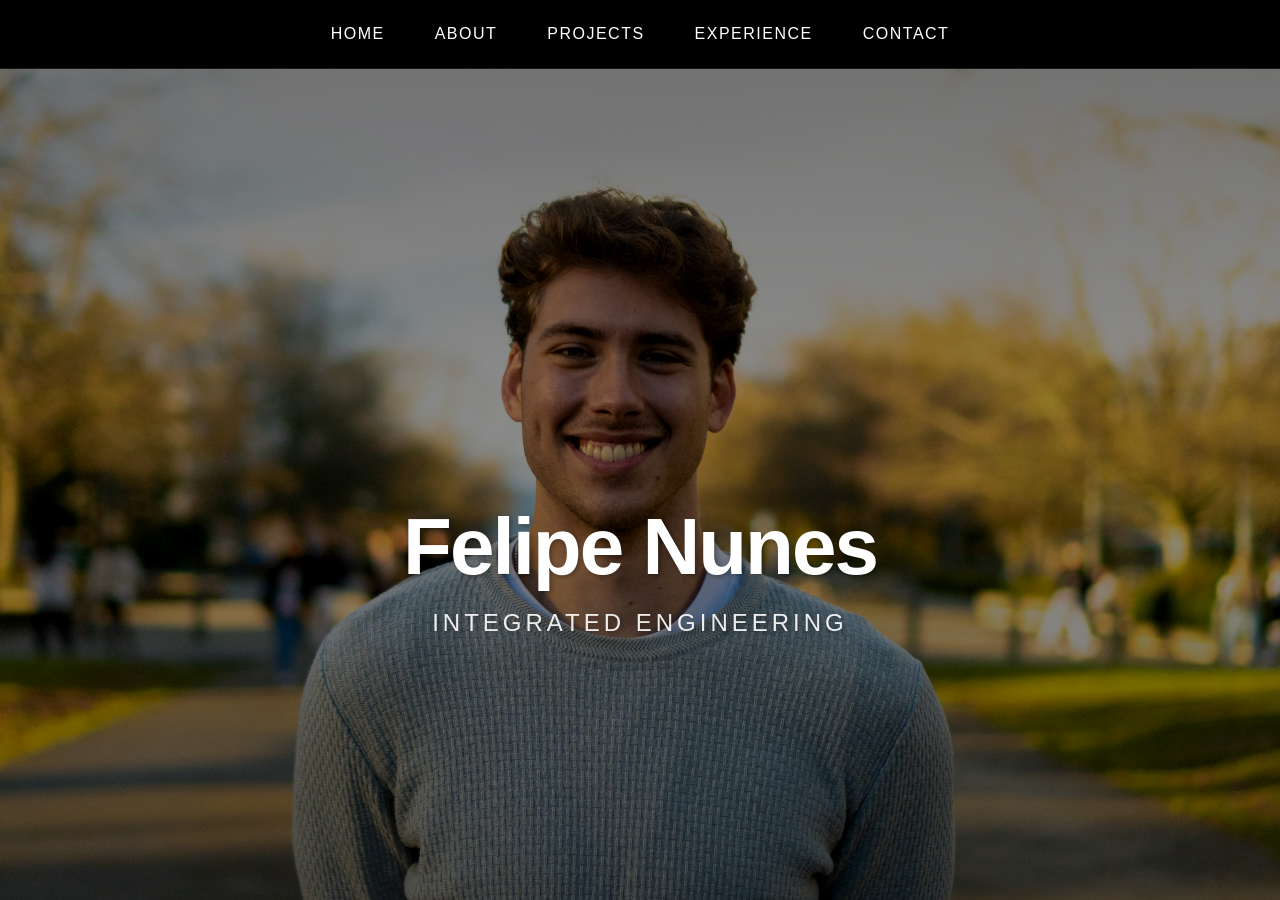
==== html/index.html @ 25ab89ff "feat: directory shuffle" ====
<!DOCTYPE html>
<html lang="en">
<head>
    <meta charset="UTF-8">
    <meta name="viewport" content="width=device-width, initial-scale=1.0">
    <title>Felipe Nunes</title>
    <link rel="stylesheet" href="../css/styles.css">
</head>
<body>
    <!-- Navigation -->
    <nav>
        <ul class="nav-links">
            <li><a href="index.html">Home</a></li>
            <li><a href="about.html">About</a></li>
            <li><a href="projects.html">Projects</a></li>
            <li><a href="experience.html">Experience</a></li>
            <li><a href="contact.html">Contact</a></li>
        </ul>
    </nav>

    <!-- Hero Section -->
    <section class="hero">
        <div class="profile-image">
            <img src="../images/headshot.jpg" alt="Your Photo" width="1920" height="1080" loading="lazy">
        </div>
        <div class="hero-content">
            <h1>Felipe Nunes</h1>
            <p>Integrated Engineering</p>
        </div>
    </section>
</body>
</html>
---- css/styles.css ----
/* Modern reset and variables */
:root {
    --text-color: #ffffff;
    --overlay-color: rgba(0, 0, 0, 0.3);
    --spacing: 2rem;
    --transition: all 0.3s ease;
}

* {
    margin: 0;
    padding: 0;
    box-sizing: border-box;
}

/* Reset and full-height */
html, body {
    margin: 0;
    padding: 0;
    height: 100%;
    overflow: hidden;
}

body {
    font-family: 'Inter', -apple-system, BlinkMacSystemFont, sans-serif;
    background: black;
}

/* Navigation as an overlay */
nav {
    position: absolute;
    top: 0;
    left: 0;
    width: 100%;
    background: black; /* solid background */
    padding: 25px 0;
    border-bottom: 1px solid rgba(255, 255, 255, 0.1);
    z-index: 10;
}

.nav-links {
    display: flex;
    justify-content: center;
    list-style: none;
    gap: 50px;
}

.nav-links a {
    color: white;
    text-decoration: none;
    font-size: 16px;
    font-weight: 500;
    text-transform: uppercase;
    letter-spacing: 1.5px;
    padding: 8px 0;
    transition: all 0.3s ease;
    position: relative;
}

.nav-links a::after {
    content: '';
    position: absolute;
    bottom: 0;
    left: 0;
    width: 0;
    height: 2px;
    background: white;
    transition: width 0.3s ease;
}

.nav-links a:hover::after {
    width: 100%;
}

.nav-links a:hover {
    opacity: 0.8;
}

/* Main Content */
.main-content {
    position: relative;
    width: 100%;
    height: 100vh;
    overflow: hidden; /* Prevent any potential overflow */
}

.main-content img {
    width: 100%;
    height: 100%;
    object-fit: cover;
}

.text-overlay {
    position: absolute;
    top: 75%;
    left: 50%;
    transform: translate(-50%, -50%);
    text-align: center;
    color: white;
    z-index: 10;
}

.text-overlay h1 {
    font-size: 4rem;
    margin-bottom: 10px;
    text-shadow: 2px 2px 4px rgba(0, 0, 0, 0.5);
}

.text-overlay p {
    font-size: 1.5rem;
    text-shadow: 2px 2px 4px rgba(0, 0, 0, 0.5);
}

/* Responsive Design */
@media (max-width: 768px) {
    .nav-links {
        gap: 30px;
    }
    
    .nav-links a {
        font-size: 14px;
    }
}

/* Hero Section covers full screen */
.hero {
    height: 100vh; /* Full viewport height */
    width: 100%;
    position: relative;
    overflow: hidden;
}

/* Hero text overlay */
.hero-content {
    position: absolute;
    top: 65%; /* Adjust as needed */
    left: 50%;
    transform: translate(-50%, -50%);
    z-index: 2;
    width: 100%;
    text-align: center;
    padding: 0 20px;
    color: white;
}

.hero-content h1 {
    font-size: 5rem;
    font-weight: 700;
    margin-bottom: 1rem;
    letter-spacing: -2px;
    animation: fadeInDown 1s ease-out;
    text-shadow: 2px 2px 4px rgba(0, 0, 0, 0.3);
    color: white; /* Make text white */
}

.hero-content p {
    font-size: 1.5rem;
    letter-spacing: 4px;
    text-transform: uppercase;
    opacity: 0.9;
    margin-bottom: var(--spacing);
    animation: fadeInUp 1s ease-out 0.3s backwards;
    text-shadow: 2px 2px 4px rgba(0, 0, 0, 0.3);
    color: white; /* Make text white */
}

/* The profile image fills the hero section */
.profile-image {
    position: absolute;
    top: 0;
    left: 0;
    width: 100%;
    height: 100%;
    z-index: 1;
}

.profile-image img {
    width: 100%;
    height: 100%;
    object-fit: cover;
    filter: brightness(0.7) contrast(110%);
    transition: var(--transition);
}

/* Remove hover effect */
.profile-image img {
    filter: brightness(0.7) contrast(110%);
}

.profile-image::after {
    content: '';
    position: absolute;
    top: 0;
    left: 0;
    width: 100%;
    height: 100%;
    background: linear-gradient(
        180deg,
        rgba(0,0,0,0.4) 0%,
        rgba(0,0,0,0.2) 50%,
        rgba(0,0,0,0.4) 100%
    );
    pointer-events: none;
}

/* Modern animations */
@keyframes fadeInDown {
    from {
        opacity: 0;
        transform: translateY(-30px);
    }
    to {
        opacity: 1;
        transform: translateY(0);
    }
}

@keyframes fadeInUp {
    from {
        opacity: 0;
        transform: translateY(30px);
    }
    to {
        opacity: 1;
        transform: translateY(0);
    }
}

@keyframes fadeIn {
    from {
        opacity: 0;
    }
    to {
        opacity: 1;
    }
}

/* Page Content */
.page-content {
    min-height: 100vh;
    padding: 100px 2rem 2rem;
    max-width: 1200px;
    margin: 0 auto;
    color: #333;
}

.page-content h1 {
    margin-bottom: 2rem;
    text-align: center;
}

/* Form Styles */
form {
    display: flex;
    flex-direction: column;
    gap: 1rem;
    max-width: 600px;
    margin: 0 auto;
}

input, textarea {
    padding: 0.8rem;
    border: 1px solid #ddd;
    border-radius: 5px;
}

textarea {
    height: 150px;
}

.btn {
    display: inline-block;
    padding: 0.8rem 1.5rem;
    background: #333;
    color: white;
    text-decoration: none;
    border-radius: 5px;
    border: none;
    cursor: pointer;
}

/* Project Grid */
.project-grid {
    display: grid;
    grid-template-columns: repeat(auto-fit, minmax(300px, 1fr));
    gap: 2rem;
}

.project-card {
    background: white;
    border-radius: 10px;
    overflow: hidden;
    box-shadow: 0 2px 5px rgba(0,0,0,0.1);
}

.project-card img {
    width: 100%;
    height: 200px;
    object-fit: cover;
}

.project-card h3, .project-card p {
    padding: 1rem;
}

/* About Page */
.about-content {
    display: grid;
    grid-template-columns: 1fr 2fr;
    gap: 2rem;
}

.about-content img {
    width: 100%;
    border-radius: 10px;
}
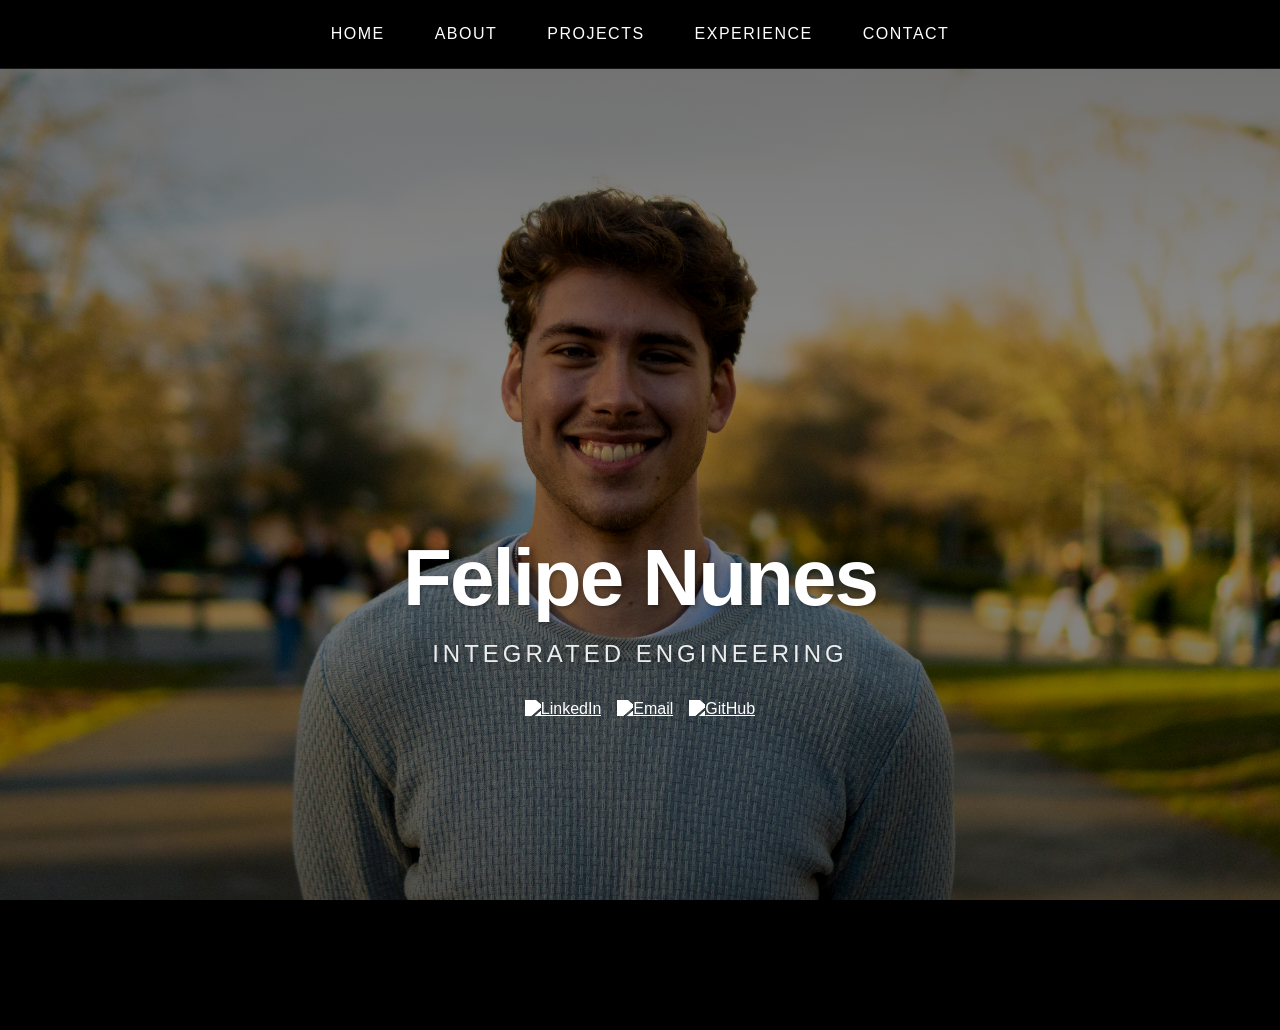
==== commit 710ef859: "feat: prettify" ====
--- a/html/index.html
+++ b/html/index.html
@@ -18,7 +18,7 @@
         </ul>
     </nav>
 
-    <!-- Hero Section -->
+    <!-- Hero Section with Parallax Effect -->
     <section class="hero">
         <div class="profile-image">
             <img src="../images/headshot.jpg" alt="Your Photo" width="1920" height="1080" loading="lazy">
@@ -26,7 +26,61 @@
         <div class="hero-content">
             <h1>Felipe Nunes</h1>
             <p>Integrated Engineering</p>
+            <div class="hero-social-icons">
+                <a href="https://www.linkedin.com/in/felipemeinerznunes/" target="_blank">
+                    <img src="https://cdn.jsdelivr.net/npm/simple-icons@v8/icons/linkedin.svg" alt="LinkedIn">
+                </a>
+                <a href="mailto:fnunes4822@gmail.com" target="_blank">
+                    <img src="https://cdn.jsdelivr.net/npm/simple-icons@v8/icons/gmail.svg" alt="Email">
+                </a>
+                <a href="https://github.com/felipflop" target="_blank">
+                    <img src="https://cdn.jsdelivr.net/npm/simple-icons@v8/icons/github.svg" alt="GitHub">
+                </a>
+                <!-- Add additional icons as needed -->
+            </div>
+        </div>
+        <div class="scroll-down">
+            <a href="#contact" class="btn">Get in Touch</a>
         </div>
     </section>
+
+    <!-- Contact Section -->
+    <section id="contact" class="contact-section">
+        <div class="container">
+            <h2>Contact Info</h2>
+            <p>Email: your.email@example.com</p>
+            <p>Phone: 123-456-7890</p>
+            <!-- Add additional contact details as needed -->
+        </div>
+    </section>
+
+    <footer class="social-footer">
+        <ul class="social-icons">
+            <li>
+                <a href="mailto:your.email@example.com" target="_blank">
+                    <img src="https://cdn.jsdelivr.net/npm/simple-icons@v8/icons/maildotru.svg" alt="Email">
+                </a>
+            </li>
+            <li>
+                <a href="https://linkedin.com/in/yourprofile" target="_blank">
+                    <img src="https://cdn.jsdelivr.net/npm/simple-icons@v8/icons/linkedin.svg" alt="LinkedIn">
+                </a>
+            </li>
+            <li>
+                <a href="https://github.com/yourusername" target="_blank">
+                    <img src="https://cdn.jsdelivr.net/npm/simple-icons@v8/icons/github.svg" alt="GitHub">
+                </a>
+            </li>
+            <!-- Add additional icons as needed -->
+        </ul>
+    </footer>
+
+    <script>
+        // Parallax effect: adjust the hero image position based on scroll
+        window.addEventListener('scroll', function() {
+            const scrollPos = window.pageYOffset;
+            document.querySelector('.profile-image img').style.transform = 'translateY(' + scrollPos * 0.5 + 'px)';
+        });
+    </script>
 </body>
 </html>
--- a/css/styles.css
+++ b/css/styles.css
@@ -140,6 +140,7 @@
     text-align: center;
     padding: 0 20px;
     color: white;
+    margin-top: 40px; /* Increased the spacing */
 }
 
 .hero-content h1 {
@@ -313,3 +314,52 @@
     width: 100%;
     border-radius: 10px;
 }
+
+/* Social Footer */
+.social-footer {
+    background: black;
+    padding: 1.5rem 0;
+    text-align: center;
+}
+
+.social-icons {
+    list-style: none;
+    display: flex;
+    justify-content: center;
+    gap: 1rem;
+    margin: 0;
+    padding: 0;
+}
+
+.social-icons li img {
+    width: 32px;
+    height: auto;
+    filter: brightness(0) invert(1);
+    transition: transform 0.3s ease;
+}
+
+.social-icons li img:hover {
+    transform: scale(1.1);
+}
+
+/* Hero Social Icons */
+.hero-social-icons {
+    display: flex;
+    gap: 1rem;
+    justify-content: center;
+    margin-top: 30px; /* Increased spacing for the icons */
+    opacity: 0; /* Start out hidden */
+    animation: fadeIn 1s ease-out forwards;
+    animation-delay: 1.2s; /* Adjust delay as desired so that the icons appear last */
+}
+
+.hero-social-icons a img {
+    width: 32px;
+    height: auto;
+    filter: brightness(0) invert(1); /* ensures icons appear white */
+    transition: transform 0.3s ease;
+}
+
+.hero-social-icons a img:hover {
+    transform: scale(1.1);
+}
